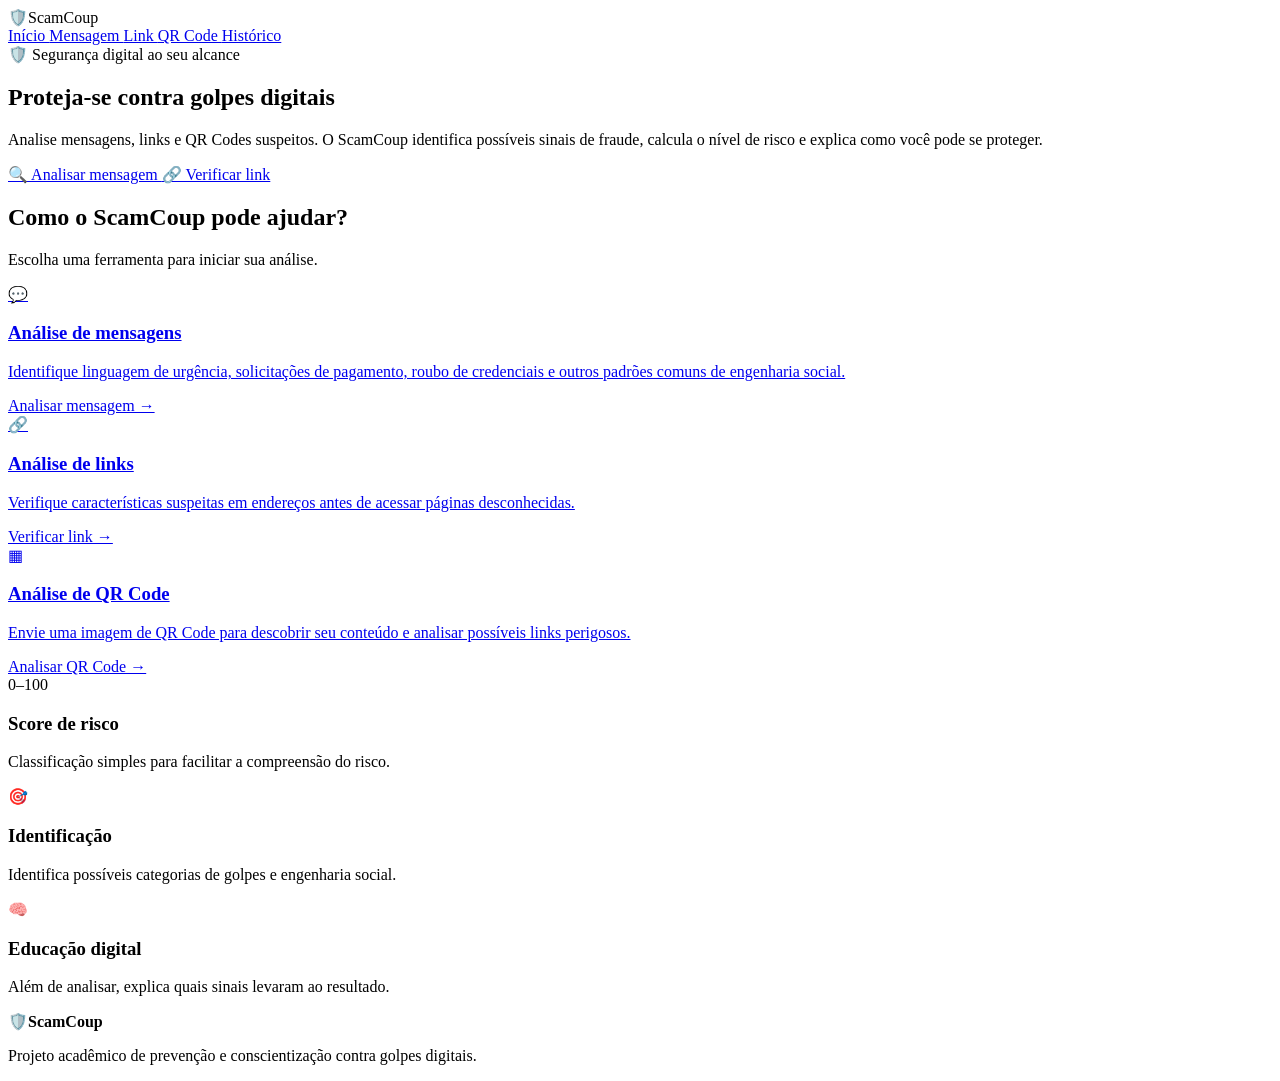
==== templates/index.html @ faa4644b "Primeira versão do ScamCoup" ====
<!DOCTYPE html>
<html lang="pt-br">

<head>
    <meta charset="UTF-8">

    <meta name="viewport"
          content="width=device-width, initial-scale=1.0">

    <title>ScamCoup</title>

    <link rel="stylesheet"
          href="{{ url_for('static', filename='css/style.css') }}">
</head>

<body>

    <!-- MENU SUPERIOR -->
    <nav>

        <div class="logo">
            🛡️ScamCoup
        </div>

        <div class="menu">

            <a href="/">
                Início
            </a>

            <a href="/analisar">
                Mensagem
            </a>

            <a href="/link">
                Link
            </a>

            <a href="/qrcode">
                QR Code
            </a>

            <a href="/historico">
                Histórico
            </a>

        </div>

    </nav>


    <!-- CONTEÚDO PRINCIPAL -->
    <main class="inicio">

        <section class="hero">

            <div class="badge">
                🛡️ Segurança digital ao seu alcance
            </div>

            <h1>
                Proteja-se contra
                <span>golpes digitais</span>
            </h1>

            <p>
                Analise mensagens, links e QR Codes suspeitos.
                O ScamCoup identifica possíveis sinais de fraude,
                calcula o nível de risco e explica como você pode
                se proteger.
            </p>


            <div class="botoes-hero">

                <a href="/analisar"
                   class="botao">

                    🔍 Analisar mensagem

                </a>

                <a href="/link"
                   class="botao-secundario">

                    🔗 Verificar link

                </a>

            </div>

        </section>


        <!-- FERRAMENTAS -->
        <section class="titulo-secao">

            <h2>
                Como o ScamCoup pode ajudar?
            </h2>

            <p>
                Escolha uma ferramenta para iniciar sua análise.
            </p>

        </section>


        <section class="recursos">


            <a href="/analisar"
               class="card card-link">

                <div class="icone-card">
                    💬
                </div>

                <h3>
                    Análise de mensagens
                </h3>

                <p>
                    Identifique linguagem de urgência,
                    solicitações de pagamento, roubo de
                    credenciais e outros padrões comuns
                    de engenharia social.
                </p>

                <span class="acao-card">
                    Analisar mensagem →
                </span>

            </a>


            <a href="/link"
               class="card card-link">

                <div class="icone-card">
                    🔗
                </div>

                <h3>
                    Análise de links
                </h3>

                <p>
                    Verifique características suspeitas
                    em endereços antes de acessar
                    páginas desconhecidas.
                </p>

                <span class="acao-card">
                    Verificar link →
                </span>

            </a>


            <a href="/qrcode"
               class="card card-link">

                <div class="icone-card">
                    ▦
                </div>

                <h3>
                    Análise de QR Code
                </h3>

                <p>
                    Envie uma imagem de QR Code para
                    descobrir seu conteúdo e analisar
                    possíveis links perigosos.
                </p>

                <span class="acao-card">
                    Analisar QR Code →
                </span>

            </a>

        </section>


        <!-- DIFERENCIAIS -->
        <section class="diferenciais">

            <div>

                <span class="numero-destaque">
                    0–100
                </span>

                <h3>
                    Score de risco
                </h3>

                <p>
                    Classificação simples para
                    facilitar a compreensão do risco.
                </p>

            </div>


            <div>

                <span class="numero-destaque">
                    🎯
                </span>

                <h3>
                    Identificação
                </h3>

                <p>
                    Identifica possíveis categorias
                    de golpes e engenharia social.
                </p>

            </div>


            <div>

                <span class="numero-destaque">
                    🧠
                </span>

                <h3>
                    Educação digital
                </h3>

                <p>
                    Além de analisar, explica quais
                    sinais levaram ao resultado.
                </p>

            </div>

        </section>

    </main>


    <footer>

        <strong>
            🛡️ScamCoup
        </strong>

        <p>
            Projeto acadêmico de prevenção e
            conscientização contra golpes digitais.
        </p>

    </footer>

</body>

</html>
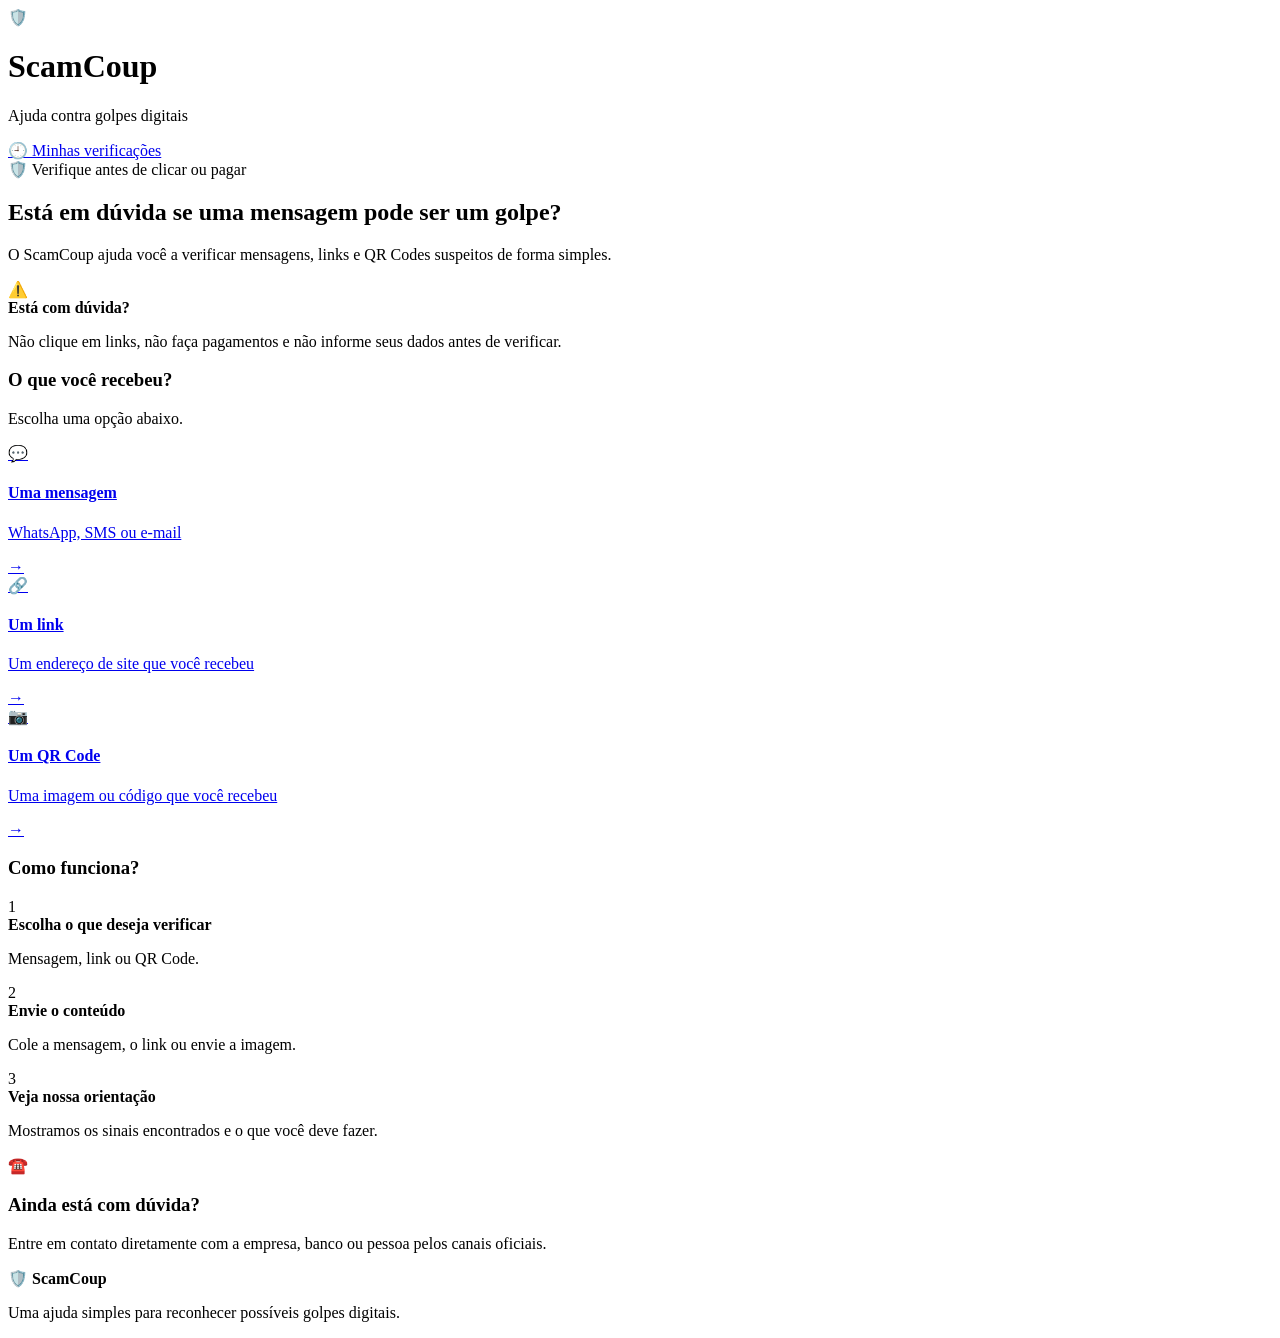
==== commit a73f2cc7: "Update index.html" ====
--- a/templates/index.html
+++ b/templates/index.html
@@ -15,249 +15,287 @@
 
 <body>
 
-    <!-- MENU SUPERIOR -->
-    <nav>
-
-        <div class="logo">
-            🛡️ScamCoup
+    <header class="topo">
+
+        <div class="marca">
+            <div class="icone-marca">🛡️</div>
+
+            <div>
+                <h1>ScamCoup</h1>
+                <p>Ajuda contra golpes digitais</p>
+            </div>
         </div>
 
-        <div class="menu">
-
-            <a href="/">
-                Início
-            </a>
-
-            <a href="/analisar">
-                Mensagem
-            </a>
-
-            <a href="/link">
-                Link
-            </a>
-
-            <a href="/qrcode">
-                QR Code
-            </a>
-
-            <a href="/historico">
-                Histórico
-            </a>
-
-        </div>
-
-    </nav>
-
-
-    <!-- CONTEÚDO PRINCIPAL -->
-    <main class="inicio">
-
-        <section class="hero">
-
-            <div class="badge">
-                🛡️ Segurança digital ao seu alcance
+        <a href="/historico"
+           class="botao-historico">
+            🕘 Minhas verificações
+        </a>
+
+    </header>
+
+
+    <main>
+
+        <section class="inicio-acessivel">
+
+            <div class="texto-inicial">
+
+                <span class="selo-seguranca">
+                    🛡️ Verifique antes de clicar ou pagar
+                </span>
+
+                <h2>
+                    Está em dúvida se uma mensagem
+                    pode ser um golpe?
+                </h2>
+
+                <p class="descricao-principal">
+                    O ScamCoup ajuda você a verificar mensagens,
+                    links e QR Codes suspeitos de forma simples.
+                </p>
+
+                <div class="aviso-principal">
+
+                    <div class="icone-aviso">
+                        ⚠️
+                    </div>
+
+                    <div>
+                        <strong>
+                            Está com dúvida?
+                        </strong>
+
+                        <p>
+                            Não clique em links, não faça pagamentos
+                            e não informe seus dados antes de verificar.
+                        </p>
+                    </div>
+
+                </div>
+
             </div>
 
-            <h1>
-                Proteja-se contra
-                <span>golpes digitais</span>
-            </h1>
-
-            <p>
-                Analise mensagens, links e QR Codes suspeitos.
-                O ScamCoup identifica possíveis sinais de fraude,
-                calcula o nível de risco e explica como você pode
-                se proteger.
-            </p>
-
-
-            <div class="botoes-hero">
-
-                <a href="/analisar"
-                   class="botao">
-
-                    🔍 Analisar mensagem
-
-                </a>
-
-                <a href="/link"
-                   class="botao-secundario">
-
-                    🔗 Verificar link
-
-                </a>
-
-            </div>
+
+            <section class="escolha">
+
+                <h3>
+                    O que você recebeu?
+                </h3>
+
+                <p>
+                    Escolha uma opção abaixo.
+                </p>
+
+
+                <div class="opcoes-principais">
+
+
+                    <!-- MENSAGEM -->
+
+                    <a href="/analisar"
+                       class="opcao-grande">
+
+                        <div class="icone-opcao">
+                            💬
+                        </div>
+
+                        <div class="conteudo-opcao">
+
+                            <h4>
+                                Uma mensagem
+                            </h4>
+
+                            <p>
+                                WhatsApp, SMS ou e-mail
+                            </p>
+
+                        </div>
+
+                        <div class="seta-opcao">
+                            →
+                        </div>
+
+                    </a>
+
+
+                    <!-- LINK -->
+
+                    <a href="/link"
+                       class="opcao-grande">
+
+                        <div class="icone-opcao">
+                            🔗
+                        </div>
+
+                        <div class="conteudo-opcao">
+
+                            <h4>
+                                Um link
+                            </h4>
+
+                            <p>
+                                Um endereço de site que você recebeu
+                            </p>
+
+                        </div>
+
+                        <div class="seta-opcao">
+                            →
+                        </div>
+
+                    </a>
+
+
+                    <!-- QR CODE -->
+
+                    <a href="/qrcode"
+                       class="opcao-grande">
+
+                        <div class="icone-opcao">
+                            📷
+                        </div>
+
+                        <div class="conteudo-opcao">
+
+                            <h4>
+                                Um QR Code
+                            </h4>
+
+                            <p>
+                                Uma imagem ou código que você recebeu
+                            </p>
+
+                        </div>
+
+                        <div class="seta-opcao">
+                            →
+                        </div>
+
+                    </a>
+
+
+                </div>
+
+            </section>
+
+
+            <section class="como-funciona">
+
+                <h3>
+                    Como funciona?
+                </h3>
+
+
+                <div class="passos">
+
+
+                    <div class="passo">
+
+                        <div class="numero-passo">
+                            1
+                        </div>
+
+                        <div>
+
+                            <strong>
+                                Escolha o que deseja verificar
+                            </strong>
+
+                            <p>
+                                Mensagem, link ou QR Code.
+                            </p>
+
+                        </div>
+
+                    </div>
+
+
+                    <div class="passo">
+
+                        <div class="numero-passo">
+                            2
+                        </div>
+
+                        <div>
+
+                            <strong>
+                                Envie o conteúdo
+                            </strong>
+
+                            <p>
+                                Cole a mensagem, o link ou envie a imagem.
+                            </p>
+
+                        </div>
+
+                    </div>
+
+
+                    <div class="passo">
+
+                        <div class="numero-passo">
+                            3
+                        </div>
+
+                        <div>
+
+                            <strong>
+                                Veja nossa orientação
+                            </strong>
+
+                            <p>
+                                Mostramos os sinais encontrados
+                                e o que você deve fazer.
+                            </p>
+
+                        </div>
+
+                    </div>
+
+
+                </div>
+
+            </section>
+
+
+            <section class="lembrete-final">
+
+                <div class="icone-lembrete">
+                    ☎️
+                </div>
+
+                <div>
+
+                    <h3>
+                        Ainda está com dúvida?
+                    </h3>
+
+                    <p>
+                        Entre em contato diretamente com a empresa,
+                        banco ou pessoa pelos canais oficiais.
+                    </p>
+
+                </div>
+
+            </section>
 
         </section>
 
-
-        <!-- FERRAMENTAS -->
-        <section class="titulo-secao">
-
-            <h2>
-                Como o ScamCoup pode ajudar?
-            </h2>
-
-            <p>
-                Escolha uma ferramenta para iniciar sua análise.
-            </p>
-
-        </section>
-
-
-        <section class="recursos">
-
-
-            <a href="/analisar"
-               class="card card-link">
-
-                <div class="icone-card">
-                    💬
-                </div>
-
-                <h3>
-                    Análise de mensagens
-                </h3>
-
-                <p>
-                    Identifique linguagem de urgência,
-                    solicitações de pagamento, roubo de
-                    credenciais e outros padrões comuns
-                    de engenharia social.
-                </p>
-
-                <span class="acao-card">
-                    Analisar mensagem →
-                </span>
-
-            </a>
-
-
-            <a href="/link"
-               class="card card-link">
-
-                <div class="icone-card">
-                    🔗
-                </div>
-
-                <h3>
-                    Análise de links
-                </h3>
-
-                <p>
-                    Verifique características suspeitas
-                    em endereços antes de acessar
-                    páginas desconhecidas.
-                </p>
-
-                <span class="acao-card">
-                    Verificar link →
-                </span>
-
-            </a>
-
-
-            <a href="/qrcode"
-               class="card card-link">
-
-                <div class="icone-card">
-                    ▦
-                </div>
-
-                <h3>
-                    Análise de QR Code
-                </h3>
-
-                <p>
-                    Envie uma imagem de QR Code para
-                    descobrir seu conteúdo e analisar
-                    possíveis links perigosos.
-                </p>
-
-                <span class="acao-card">
-                    Analisar QR Code →
-                </span>
-
-            </a>
-
-        </section>
-
-
-        <!-- DIFERENCIAIS -->
-        <section class="diferenciais">
-
-            <div>
-
-                <span class="numero-destaque">
-                    0–100
-                </span>
-
-                <h3>
-                    Score de risco
-                </h3>
-
-                <p>
-                    Classificação simples para
-                    facilitar a compreensão do risco.
-                </p>
-
-            </div>
-
-
-            <div>
-
-                <span class="numero-destaque">
-                    🎯
-                </span>
-
-                <h3>
-                    Identificação
-                </h3>
-
-                <p>
-                    Identifica possíveis categorias
-                    de golpes e engenharia social.
-                </p>
-
-            </div>
-
-
-            <div>
-
-                <span class="numero-destaque">
-                    🧠
-                </span>
-
-                <h3>
-                    Educação digital
-                </h3>
-
-                <p>
-                    Além de analisar, explica quais
-                    sinais levaram ao resultado.
-                </p>
-
-            </div>
-
-        </section>
-
     </main>
 
 
     <footer>
 
         <strong>
-            🛡️ScamCoup
+            🛡️ ScamCoup
         </strong>
 
         <p>
-            Projeto acadêmico de prevenção e
-            conscientização contra golpes digitais.
+            Uma ajuda simples para reconhecer possíveis golpes digitais.
         </p>
 
     </footer>
 
 </body>
 
-</html>+</html>
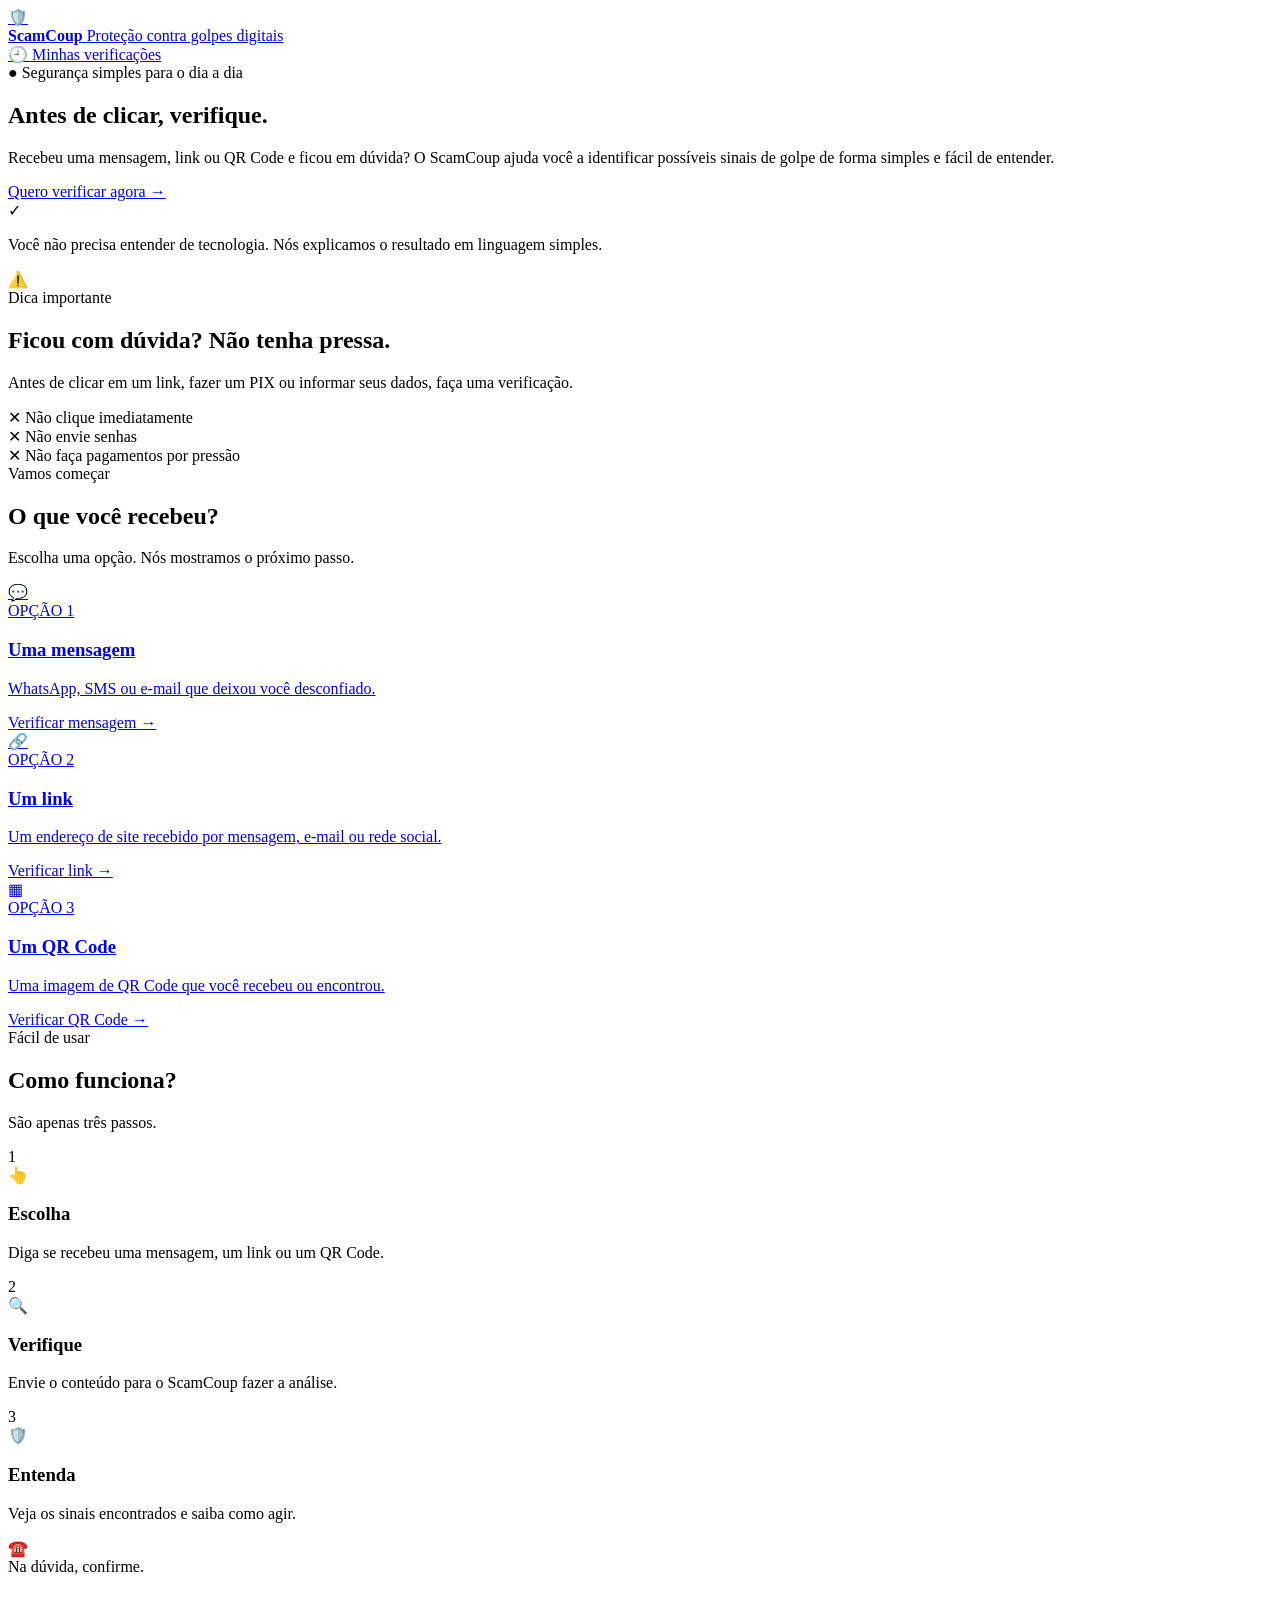
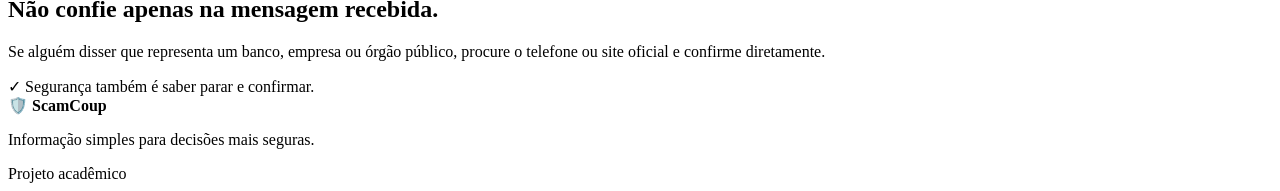
==== commit 3e9f0836: "Atualiza interface do ScamCoup, mudança de layout" ====
--- a/templates/index.html
+++ b/templates/index.html
@@ -8,294 +8,536 @@
           content="width=device-width, initial-scale=1.0">
 
     <title>ScamCoup</title>
+
+    <!-- FONTES -->
+    <link rel="preconnect"
+          href="https://fonts.googleapis.com">
+
+    <link rel="preconnect"
+          href="https://fonts.gstatic.com"
+          crossorigin>
+
+    <link href="https://fonts.googleapis.com/css2?family=Inter:wght@400;500;600;700&family=Poppins:wght@600;700&display=swap"
+          rel="stylesheet">
 
     <link rel="stylesheet"
           href="{{ url_for('static', filename='css/style.css') }}">
 </head>
 
+
 <body>
 
-    <header class="topo">
-
-        <div class="marca">
-            <div class="icone-marca">🛡️</div>
+    <!-- =========================
+         TOPO
+    ========================== -->
+
+    <header class="topbar">
+
+        <div class="container topbar-content">
+
+            <a href="/"
+               class="brand">
+
+                <div class="brand-icon">
+                    🛡️
+                </div>
+
+                <div>
+                    <strong>ScamCoup</strong>
+                    <span>Proteção contra golpes digitais</span>
+                </div>
+
+            </a>
+
+
+            <a href="/historico"
+               class="history-button">
+
+                <span>🕘</span>
+                Minhas verificações
+
+            </a>
+
+        </div>
+
+    </header>
+
+
+    <main>
+
+
+        <!-- =========================
+             HERO
+        ========================== -->
+
+        <section class="hero-accessible">
+
+            <div class="hero-glow hero-glow-one"></div>
+            <div class="hero-glow hero-glow-two"></div>
+
+
+            <div class="container hero-grid">
+
+
+                <div class="hero-copy">
+
+                    <div class="eyebrow">
+                        <span>●</span>
+                        Segurança simples para o dia a dia
+                    </div>
+
+
+                    <h1>
+                        Antes de clicar,
+                        <span>verifique.</span>
+                    </h1>
+
+
+                    <p class="hero-description">
+
+                        Recebeu uma mensagem, link ou QR Code
+                        e ficou em dúvida?
+
+                        O ScamCoup ajuda você a identificar
+                        possíveis sinais de golpe de forma
+                        simples e fácil de entender.
+
+                    </p>
+
+
+                    <a href="#verificar"
+                       class="primary-cta">
+
+                        Quero verificar agora
+
+                        <span>
+                            →
+                        </span>
+
+                    </a>
+
+
+                    <div class="trust-note">
+
+                        <span class="trust-icon">
+                            ✓
+                        </span>
+
+                        <p>
+                            Você não precisa entender de tecnologia.
+                            Nós explicamos o resultado em linguagem simples.
+                        </p>
+
+                    </div>
+
+                </div>
+
+
+
+                <!-- CARD DE ALERTA -->
+
+                <div class="hero-card">
+
+                    <div class="hero-card-icon">
+                        ⚠️
+                    </div>
+
+
+                    <span class="hero-card-label">
+                        Dica importante
+                    </span>
+
+
+                    <h2>
+                        Ficou com dúvida?
+                        Não tenha pressa.
+                    </h2>
+
+
+                    <p>
+                        Antes de clicar em um link,
+                        fazer um PIX ou informar seus dados,
+                        faça uma verificação.
+                    </p>
+
+
+                    <div class="hero-card-list">
+
+                        <div>
+                            <span>✕</span>
+                            Não clique imediatamente
+                        </div>
+
+                        <div>
+                            <span>✕</span>
+                            Não envie senhas
+                        </div>
+
+                        <div>
+                            <span>✕</span>
+                            Não faça pagamentos por pressão
+                        </div>
+
+                    </div>
+
+                </div>
+
+
+            </div>
+
+        </section>
+
+
+
+        <!-- =========================
+             O QUE VOCÊ RECEBEU
+        ========================== -->
+
+        <section class="verification-section"
+                 id="verificar">
+
+            <div class="container">
+
+
+                <div class="section-heading">
+
+                    <span class="section-tag">
+                        Vamos começar
+                    </span>
+
+                    <h2>
+                        O que você recebeu?
+                    </h2>
+
+                    <p>
+                        Escolha uma opção.
+                        Nós mostramos o próximo passo.
+                    </p>
+
+                </div>
+
+
+
+                <div class="verification-grid">
+
+
+                    <!-- MENSAGEM -->
+
+                    <a href="/analisar"
+                       class="verification-card">
+
+                        <div class="verification-icon blue-icon">
+                            💬
+                        </div>
+
+
+                        <div class="verification-content">
+
+                            <span class="card-number">
+                                OPÇÃO 1
+                            </span>
+
+                            <h3>
+                                Uma mensagem
+                            </h3>
+
+                            <p>
+                                WhatsApp, SMS ou e-mail que
+                                deixou você desconfiado.
+                            </p>
+
+                            <span class="card-action">
+                                Verificar mensagem
+                                <b>→</b>
+                            </span>
+
+                        </div>
+
+                    </a>
+
+
+
+                    <!-- LINK -->
+
+                    <a href="/link"
+                       class="verification-card">
+
+                        <div class="verification-icon purple-icon">
+                            🔗
+                        </div>
+
+
+                        <div class="verification-content">
+
+                            <span class="card-number">
+                                OPÇÃO 2
+                            </span>
+
+                            <h3>
+                                Um link
+                            </h3>
+
+                            <p>
+                                Um endereço de site recebido por
+                                mensagem, e-mail ou rede social.
+                            </p>
+
+                            <span class="card-action">
+                                Verificar link
+                                <b>→</b>
+                            </span>
+
+                        </div>
+
+                    </a>
+
+
+
+                    <!-- QR CODE -->
+
+                    <a href="/qrcode"
+                       class="verification-card">
+
+                        <div class="verification-icon green-icon">
+                            ▦
+                        </div>
+
+
+                        <div class="verification-content">
+
+                            <span class="card-number">
+                                OPÇÃO 3
+                            </span>
+
+                            <h3>
+                                Um QR Code
+                            </h3>
+
+                            <p>
+                                Uma imagem de QR Code que você
+                                recebeu ou encontrou.
+                            </p>
+
+                            <span class="card-action">
+                                Verificar QR Code
+                                <b>→</b>
+                            </span>
+
+                        </div>
+
+                    </a>
+
+
+                </div>
+
+
+            </div>
+
+        </section>
+
+
+
+        <!-- =========================
+             COMO FUNCIONA
+        ========================== -->
+
+        <section class="how-section">
+
+            <div class="container">
+
+
+                <div class="section-heading">
+
+                    <span class="section-tag">
+                        Fácil de usar
+                    </span>
+
+                    <h2>
+                        Como funciona?
+                    </h2>
+
+                    <p>
+                        São apenas três passos.
+                    </p>
+
+                </div>
+
+
+
+                <div class="steps-grid">
+
+
+                    <div class="step-card">
+
+                        <div class="step-number">
+                            1
+                        </div>
+
+                        <div class="step-icon">
+                            👆
+                        </div>
+
+                        <h3>
+                            Escolha
+                        </h3>
+
+                        <p>
+                            Diga se recebeu uma mensagem,
+                            um link ou um QR Code.
+                        </p>
+
+                    </div>
+
+
+
+                    <div class="step-line"></div>
+
+
+
+                    <div class="step-card">
+
+                        <div class="step-number">
+                            2
+                        </div>
+
+                        <div class="step-icon">
+                            🔍
+                        </div>
+
+                        <h3>
+                            Verifique
+                        </h3>
+
+                        <p>
+                            Envie o conteúdo para o
+                            ScamCoup fazer a análise.
+                        </p>
+
+                    </div>
+
+
+
+                    <div class="step-line"></div>
+
+
+
+                    <div class="step-card">
+
+                        <div class="step-number">
+                            3
+                        </div>
+
+                        <div class="step-icon">
+                            🛡️
+                        </div>
+
+                        <h3>
+                            Entenda
+                        </h3>
+
+                        <p>
+                            Veja os sinais encontrados
+                            e saiba como agir.
+                        </p>
+
+                    </div>
+
+
+                </div>
+
+            </div>
+
+        </section>
+
+
+
+        <!-- =========================
+             SEGURANÇA
+        ========================== -->
+
+        <section class="support-section">
+
+            <div class="container">
+
+
+                <div class="support-card">
+
+
+                    <div class="support-icon">
+                        ☎️
+                    </div>
+
+
+                    <div class="support-copy">
+
+                        <span>
+                            Na dúvida, confirme.
+                        </span>
+
+                        <h2>
+                            Não confie apenas na mensagem recebida.
+                        </h2>
+
+                        <p>
+                            Se alguém disser que representa um banco,
+                            empresa ou órgão público, procure o telefone
+                            ou site oficial e confirme diretamente.
+                        </p>
+
+                    </div>
+
+
+                    <div class="support-badge">
+
+                        <span>✓</span>
+
+                        Segurança também é
+                        saber parar e confirmar.
+
+                    </div>
+
+
+                </div>
+
+            </div>
+
+        </section>
+
+
+    </main>
+
+
+
+    <!-- =========================
+         FOOTER
+    ========================== -->
+
+    <footer class="modern-footer">
+
+        <div class="container footer-content">
 
             <div>
-                <h1>ScamCoup</h1>
-                <p>Ajuda contra golpes digitais</p>
+
+                <strong>
+                    🛡️ ScamCoup
+                </strong>
+
+                <p>
+                    Informação simples para decisões mais seguras.
+                </p>
+
             </div>
+
+
+            <span>
+                Projeto acadêmico
+            </span>
+
         </div>
 
-        <a href="/historico"
-           class="botao-historico">
-            🕘 Minhas verificações
-        </a>
-
-    </header>
-
-
-    <main>
-
-        <section class="inicio-acessivel">
-
-            <div class="texto-inicial">
-
-                <span class="selo-seguranca">
-                    🛡️ Verifique antes de clicar ou pagar
-                </span>
-
-                <h2>
-                    Está em dúvida se uma mensagem
-                    pode ser um golpe?
-                </h2>
-
-                <p class="descricao-principal">
-                    O ScamCoup ajuda você a verificar mensagens,
-                    links e QR Codes suspeitos de forma simples.
-                </p>
-
-                <div class="aviso-principal">
-
-                    <div class="icone-aviso">
-                        ⚠️
-                    </div>
-
-                    <div>
-                        <strong>
-                            Está com dúvida?
-                        </strong>
-
-                        <p>
-                            Não clique em links, não faça pagamentos
-                            e não informe seus dados antes de verificar.
-                        </p>
-                    </div>
-
-                </div>
-
-            </div>
-
-
-            <section class="escolha">
-
-                <h3>
-                    O que você recebeu?
-                </h3>
-
-                <p>
-                    Escolha uma opção abaixo.
-                </p>
-
-
-                <div class="opcoes-principais">
-
-
-                    <!-- MENSAGEM -->
-
-                    <a href="/analisar"
-                       class="opcao-grande">
-
-                        <div class="icone-opcao">
-                            💬
-                        </div>
-
-                        <div class="conteudo-opcao">
-
-                            <h4>
-                                Uma mensagem
-                            </h4>
-
-                            <p>
-                                WhatsApp, SMS ou e-mail
-                            </p>
-
-                        </div>
-
-                        <div class="seta-opcao">
-                            →
-                        </div>
-
-                    </a>
-
-
-                    <!-- LINK -->
-
-                    <a href="/link"
-                       class="opcao-grande">
-
-                        <div class="icone-opcao">
-                            🔗
-                        </div>
-
-                        <div class="conteudo-opcao">
-
-                            <h4>
-                                Um link
-                            </h4>
-
-                            <p>
-                                Um endereço de site que você recebeu
-                            </p>
-
-                        </div>
-
-                        <div class="seta-opcao">
-                            →
-                        </div>
-
-                    </a>
-
-
-                    <!-- QR CODE -->
-
-                    <a href="/qrcode"
-                       class="opcao-grande">
-
-                        <div class="icone-opcao">
-                            📷
-                        </div>
-
-                        <div class="conteudo-opcao">
-
-                            <h4>
-                                Um QR Code
-                            </h4>
-
-                            <p>
-                                Uma imagem ou código que você recebeu
-                            </p>
-
-                        </div>
-
-                        <div class="seta-opcao">
-                            →
-                        </div>
-
-                    </a>
-
-
-                </div>
-
-            </section>
-
-
-            <section class="como-funciona">
-
-                <h3>
-                    Como funciona?
-                </h3>
-
-
-                <div class="passos">
-
-
-                    <div class="passo">
-
-                        <div class="numero-passo">
-                            1
-                        </div>
-
-                        <div>
-
-                            <strong>
-                                Escolha o que deseja verificar
-                            </strong>
-
-                            <p>
-                                Mensagem, link ou QR Code.
-                            </p>
-
-                        </div>
-
-                    </div>
-
-
-                    <div class="passo">
-
-                        <div class="numero-passo">
-                            2
-                        </div>
-
-                        <div>
-
-                            <strong>
-                                Envie o conteúdo
-                            </strong>
-
-                            <p>
-                                Cole a mensagem, o link ou envie a imagem.
-                            </p>
-
-                        </div>
-
-                    </div>
-
-
-                    <div class="passo">
-
-                        <div class="numero-passo">
-                            3
-                        </div>
-
-                        <div>
-
-                            <strong>
-                                Veja nossa orientação
-                            </strong>
-
-                            <p>
-                                Mostramos os sinais encontrados
-                                e o que você deve fazer.
-                            </p>
-
-                        </div>
-
-                    </div>
-
-
-                </div>
-
-            </section>
-
-
-            <section class="lembrete-final">
-
-                <div class="icone-lembrete">
-                    ☎️
-                </div>
-
-                <div>
-
-                    <h3>
-                        Ainda está com dúvida?
-                    </h3>
-
-                    <p>
-                        Entre em contato diretamente com a empresa,
-                        banco ou pessoa pelos canais oficiais.
-                    </p>
-
-                </div>
-
-            </section>
-
-        </section>
-
-    </main>
-
-
-    <footer>
-
-        <strong>
-            🛡️ ScamCoup
-        </strong>
-
-        <p>
-            Uma ajuda simples para reconhecer possíveis golpes digitais.
-        </p>
-
     </footer>
 
+
 </body>
 
-</html>
+</html>
